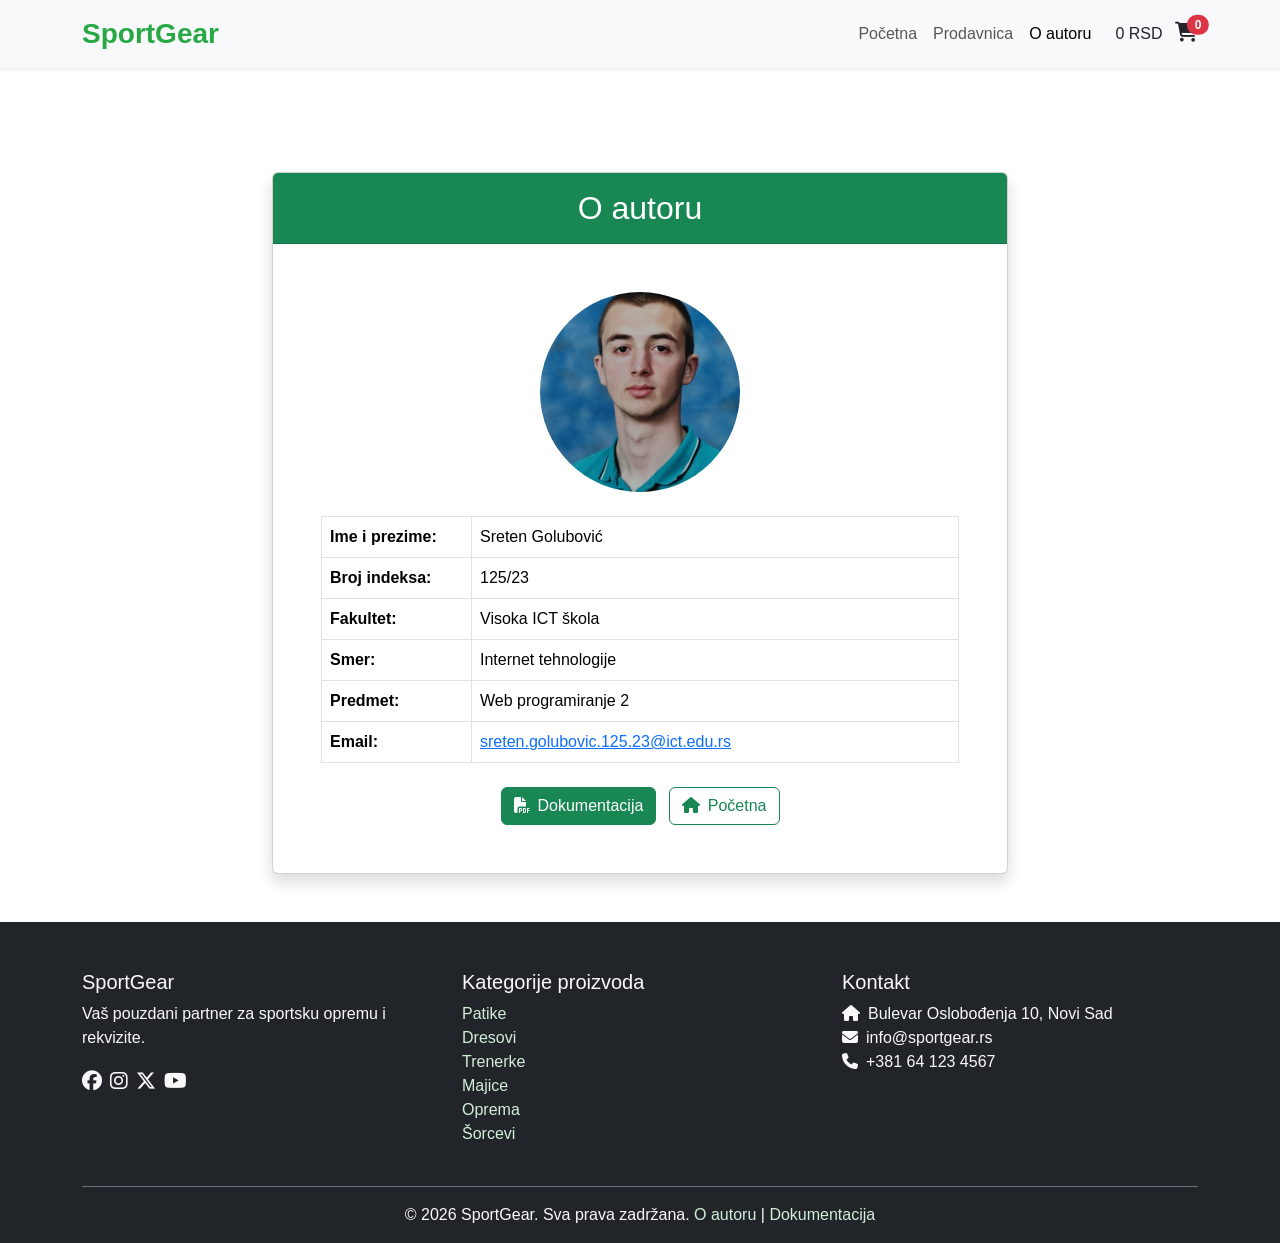
==== autor.html @ 26119b34 "Add files via upload" ====
<!DOCTYPE html>
<html lang="sr">
<head>
    <meta charset="UTF-8">
    <meta name="viewport" content="width=device-width, initial-scale=1.0">
    <meta name="description" content="O autoru - SportGear">
    <title>SportGear - O autoru</title>
    
    <!-- Font Awesome -->
    <link rel="stylesheet" href="https://cdnjs.cloudflare.com/ajax/libs/font-awesome/6.4.2/css/all.min.css">
    <!-- Bootstrap -->
    <link href="https://cdn.jsdelivr.net/npm/bootstrap@5.3.2/dist/css/bootstrap.min.css" rel="stylesheet">
    <!-- Naš CSS -->
    <link rel="stylesheet" href="assets/css/style.css">
    <link rel="stylesheet" href="assets/css/responsive.css">
</head>
<body>
    <header>
        <!-- Navigacija -->
        <nav class="navbar navbar-expand-lg bg-light shadow-sm fixed-top">
            <div class="container">
                <a class="navbar-brand fw-bold fs-3" href="index.html">SportGear</a>
                <button class="navbar-toggler" type="button" data-bs-toggle="collapse" data-bs-target="#navbarNav">
                    <span class="navbar-toggler-icon"></span>
                </button>
                <div class="collapse navbar-collapse" id="navbarNav">
                    <ul class="navbar-nav ms-auto" id="dynamicMenu">
                        <!-- Dinamički meni -->
                    </ul>
                </div>
                <div class="ms-3">
                    <a href="cart.html" class="text-dark text-decoration-none">
                        <span id="totalPrice" class="me-2">$0.00</span>
                        <span class="cart-icon position-relative">
                            <i class="fa-solid fa-cart-shopping fs-5"></i>
                            <span id="cartCount" class="position-absolute top-0 start-100 translate-middle badge rounded-pill bg-danger">0</span>
                        </span>
                    </a>
                </div>
            </div>
        </nav>
    </header>

    <main class="container mt-5 pt-5">
        <div class="row justify-content-center">
            <div class="col-md-8">
                <div class="card shadow">
                    <div class="card-header bg-success text-white text-center py-3">
                        <h2 class="mb-0">O autoru</h2>
                    </div>
                    <div class="card-body p-5">
                        <div class="text-center mb-4">
                            <!-- Dodaj svoju sliku u assets/img/ -->
                            <img src="assets/img/autor.jpg" alt="Autor" class="rounded-circle img-fluid" style="width: 200px; height: 200px; object-fit: cover;">
                        </div>
                        
                        <table class="table table-bordered">
                            <tr>
                                <th style="width: 150px;">Ime i prezime:</th>
                                <td>Sreten Golubović</td>
                            </tr>
                            <tr>
                                <th>Broj indeksa:</th>
                                <td>125/23</td>
                            </tr>
                            <tr>
                                <th>Fakultet:</th>
                                <td>Visoka ICT škola</td>
                            </tr>
                            <tr>
                                <th>Smer:</th>
                                <td>Internet tehnologije</td>
                            </tr>
                            <tr>
                                <th>Predmet:</th>
                                <td>Web programiranje 2</td>
                            </tr>
                            <tr>
                                <th>Email:</th>
                                <td>
                                    <a href="mailto:sreten.golubovic.125.23@ict.edu.rs">
                                        sreten.golubovic.125.23@ict.edu.rs
                                    </a>
                                </td>
                            </tr>
                        </table>
                        
                        <div class="text-center mt-4">
                            <a href="documentation.pdf" class="btn btn-success me-2" target="_blank">
                                <i class="fa-solid fa-file-pdf me-2"></i>Dokumentacija
                            </a>
                            <a href="index.html" class="btn btn-outline-success">
                                <i class="fa-solid fa-house me-2"></i>Početna
                            </a>
                        </div>
                    </div>
                </div>
            </div>
        </div>
    </main>

    <!-- Footer -->
    <footer class="bg-dark text-light pt-5 mt-5">
        <div class="container" id="footerContent">
            <!-- Footer sadržaj iz JSON-a -->
        </div>
    </footer>

    <!-- jQuery i Bootstrap -->
    <script src="https://code.jquery.com/jquery-3.7.1.min.js"></script>
    <script src="https://cdn.jsdelivr.net/npm/bootstrap@5.3.2/dist/js/bootstrap.bundle.min.js"></script>
    
    <!-- Naš JS -->
    <script src="assets/js/main.js"></script>
</body>
</html>
---- assets/css/style.css ----
:root {
    --primary-green: #28a745;
    --dark-green: #1e7e34;
    --light-green: #d4edda;
    --superlight: #f8f9fa;
    --yellow: #ffc107;
    --grey: #6c757d;
}

* {
    margin: 0;
    padding: 0;
    box-sizing: border-box;
}

body {
    font-family: 'Segoe UI', Tahoma, Geneva, Verdana, sans-serif;
    padding-top: 76px;
}

/* Navigacija */
.navbar-brand {
    color: var(--primary-green) !important;
}

/* Kartica proizvoda */
.product-card {
    border: none;
    transition: transform 0.3s;
    margin-bottom: 20px;
}

.product-card:hover {
    transform: translateY(-5px);
    box-shadow: 0 5px 20px rgba(0,0,0,0.1);
}

.product-image {
    position: relative;
    overflow: hidden;
    cursor: pointer;
}

.product-image img {
    width: 100%;
    height: auto;
    transition: transform 0.3s;
}

.product-card:hover .product-image img {
    transform: scale(1.05);
}

/* Badge za "Novo" i "Popust" */
.badge-new {
    position: absolute;
    top: 10px;
    left: 10px;
    background-color: var(--yellow);
    color: white;
    padding: 5px 10px;
    border-radius: 3px;
    font-size: 0.8rem;
    z-index: 2;
}

.badge-discount {
    position: absolute;
    top: 10px;
    right: 10px;
    background-color: #dc3545;
    color: white;
    padding: 5px 10px;
    border-radius: 3px;
    font-size: 0.8rem;
    z-index: 2;
}

/* Organska/Cotton oznaka - prilagođeno za sport */
.badge-sport {
    background-color: var(--primary-green);
    color: white;
    padding: 5px;
    border-radius: 3px;
    font-size: 0.8rem;
    margin-bottom: 10px;
    display: inline-block;
}

/* Cene */
.old-price {
    text-decoration: line-through;
    color: var(--grey);
    margin-right: 10px;
    font-size: 0.9rem;
}

.new-price {
    color: #dc3545;
    font-weight: bold;
    font-size: 1.2rem;
}

.regular-price {
    font-weight: bold;
    font-size: 1.2rem;
    color: var(--primary-green);
}

/* Zvezdice */
.stars {
    color: var(--yellow);
    margin: 5px 0;
}

/* Dugmad */
.add-to-cart {
    background-color: var(--primary-green);
    color: white;
    border: none;
    width: 100%;
    padding: 8px;
    border-radius: 5px;
    transition: background-color 0.3s;
}

.add-to-cart:hover {
    background-color: var(--dark-green);
}

/* Benefit blokovi */
.benefit-item {
    text-align: center;
    padding: 20px;
    border-radius: 10px;
    background-color: white;
    box-shadow: 0 2px 10px rgba(0,0,0,0.05);
}

.benefit-item i {
    font-size: 2.5rem;
    color: var(--primary-green);
    margin-bottom: 15px;
}

/* Read More dugme */
.read-more {
    background-color: var(--primary-green);
    color: white;
    border: none;
    padding: 8px 20px;
    border-radius: 5px;
}

.read-more:hover {
    background-color: var(--dark-green);
}

/* Footer linkovi */
.footer-link {
    color: var(--light-green);
    text-decoration: none;
    transition: color 0.3s;
}

.footer-link:hover {
    color: white;
}

/* Korpa strana */
.cart-item-image {
    width: 80px;
    height: 80px;
    object-fit: cover;
    border-radius: 5px;
}

.delete-item {
    border: none;
    background: none;
    color: #dc3545;
    font-size: 1.2rem;
}

/* Toast */
.toast-success {
    position: fixed;
    bottom: 20px;
    left: 20px;
    background-color: var(--primary-green);
    color: white;
    padding: 15px 25px;
    border-radius: 5px;
    display: none;
    z-index: 9999;
}
---- assets/css/responsive.css ----
/* Telefoni */
@media (max-width: 576px) {
    h1 {
        font-size: 1.8rem;
    }
    
    h2 {
        font-size: 1.5rem;
    }
    
    .product-card {
        margin-bottom: 15px;
    }
    
    .benefit-item {
        margin-bottom: 15px;
    }
}

/* Tableti */
@media (min-width: 577px) and (max-width: 768px) {
    .product-card {
        margin-bottom: 20px;
    }
}

/* Desktop */
@media (min-width: 992px) {
    .product-card {
        height: 100%;
    }
}
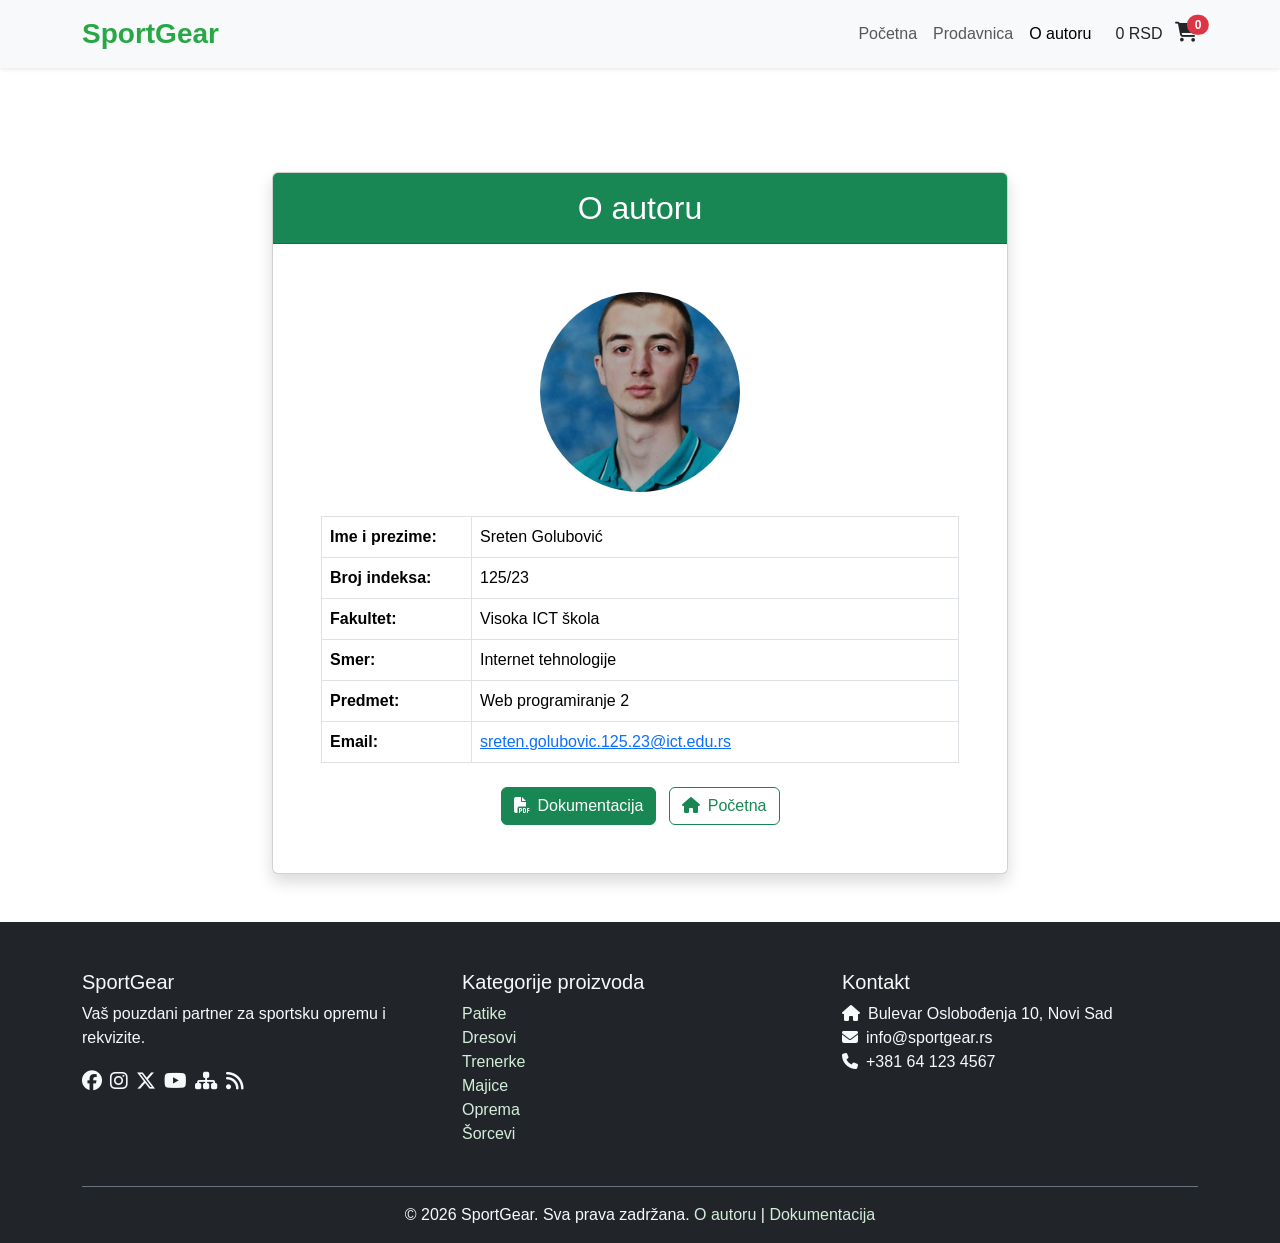
==== commit 06db9cf3: "Update autor.html" ====
--- a/autor.html
+++ b/autor.html
@@ -5,6 +5,7 @@
     <meta name="viewport" content="width=device-width, initial-scale=1.0">
     <meta name="description" content="O autoru - SportGear">
     <title>SportGear - O autoru</title>
+     <link rel="icon" type="image/x-icon" href="assets/img/logo.ico"/>
     
     <!-- Font Awesome -->
     <link rel="stylesheet" href="https://cdnjs.cloudflare.com/ajax/libs/font-awesome/6.4.2/css/all.min.css">
@@ -113,4 +114,4 @@
     <!-- Naš JS -->
     <script src="assets/js/main.js"></script>
 </body>
-</html>+</html>
